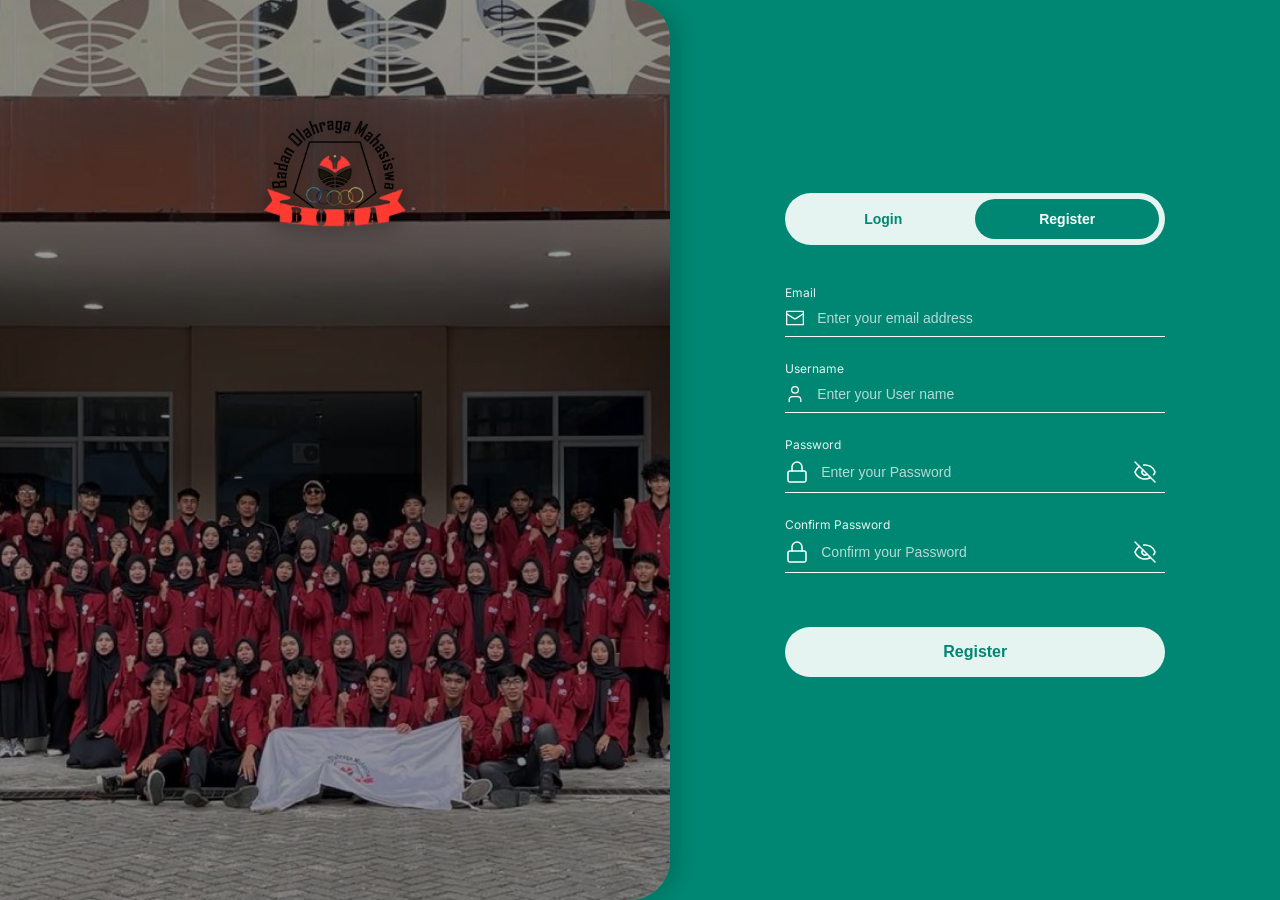
==== register.html @ ad7771c5 "update fitur login 2.0" ====
<!DOCTYPE html>
<html lang="id">
<head>
    <meta charset="UTF-8">
    <meta name="viewport" content="width=device-width, initial-scale=1.0">
    <title>Register - BOMA</title>
    <link href="https://fonts.googleapis.com/css2?family=Inter:wght@400;500;600&display=swap" rel="stylesheet">
    <link rel="stylesheet" href="css/login.css">
    
    <script>
        if (localStorage.getItem('isLoggedIn') === 'true') {
            window.location.href = 'homepage/home.html';
        }
    </script>
</head>
<body class="login-body-new">

    <div class="login-split-wrapper">
        
        <div class="login-split-left" style="background-image: url('./src/foto_login.jpeg');">
            <div class="login-dark-overlay">
                <img src="./src/Foto_LogoBoma.png" alt="Logo BOMA" class="login-center-logo">
            </div>
        </div>

        <div class="login-split-right">
            <div class="login-form-box">
                
                <div class="login-toggle-pill">
                    <button class="toggle-pill-btn" onclick="window.location.href='index.html'">Login</button>
                    <button class="toggle-pill-btn active">Register</button>
                </div>

                <form onsubmit="prosesRegister(event)">
                    <div class="login-input-group">
                        <label>Email</label>
                        <div class="login-input-line">
                            <svg xmlns="http://www.w3.org/2000/svg" width="20" height="20" viewBox="0 0 24 24" fill="none" stroke="currentColor" stroke-width="1.5" stroke-linecap="round" stroke-linejoin="round" class="lucide lucide-mail-icon lucide-mail"><path d="m22 7-8.991 5.727a2 2 0 0 1-2.009 0L2 7"/><rect x="2" y="4" width="20" height="16" rx=""/></svg>
                            <input type="email" placeholder="Enter your email address" required>
                        </div>
                    </div>

                    <div class="login-input-group">
                        <label>Username</label>
                        <div class="login-input-line">
                            <svg xmlns="http://www.w3.org/2000/svg" width="20" height="20" viewBox="0 0 24 24" fill="none" stroke="currentColor" stroke-width="1.5" stroke-linecap="round" stroke-linejoin="round" class="lucide lucide-user-icon lucide-user"><path d="M19 21v-2a4 4 0 0 0-4-4H9a4 4 0 0 0-4 4v2"/><circle cx="12" cy="7" r="4"/></svg>
                            <input type="text" placeholder="Enter your User name" required>
                        </div>
                    </div>

                    <div class="login-input-group">
                        <label>Password</label>
                        <div class="login-input-line">
                            <svg xmlns="http://www.w3.org/2000/svg" width="24" height="24" viewBox="0 0 24 24" fill="none" stroke="currentColor" stroke-width="1.5" stroke-linecap="round" stroke-linejoin="round" class="lucide lucide-lock-icon lucide-lock"><rect width="18" height="11" x="3" y="11" rx="2" ry="2"/><path d="M7 11V7a5 5 0 0 1 10 0v4"/></svg>
                            <input type="password" id="regPass" placeholder="Enter your Password" required>
                            <span class="icon" onclick="togglePass('regPass', 'eye1')" style="cursor: pointer; display: flex; align-items: center;" id="eye1">
                                <svg xmlns="http://www.w3.org/2000/svg" width="24" height="24" viewBox="0 0 24 24" fill="none" stroke="currentColor" stroke-width="1.5" stroke-linecap="round" stroke-linejoin="round" class="lucide lucide-eye-off-icon lucide-eye-off"><path d="M10.733 5.076a10.744 10.744 0 0 1 11.205 6.575 1 1 0 0 1 0 .696 10.747 10.747 0 0 1-1.444 2.49"/><path d="M14.084 14.158a3 3 0 0 1-4.242-4.242"/><path d="M17.479 17.499a10.75 10.75 0 0 1-15.417-5.151 1 1 0 0 1 0-.696 10.75 10.75 0 0 1 4.446-5.143"/><path d="m2 2 20 20"/></svg>
                            </span>
                        </div>
                    </div>

                    <div class="login-input-group">
                        <label>Confirm Password</label>
                        <div class="login-input-line">
                            <svg xmlns="http://www.w3.org/2000/svg" width="24" height="24" viewBox="0 0 24 24" fill="none" stroke="currentColor" stroke-width="1.5" stroke-linecap="round" stroke-linejoin="round" class="lucide lucide-lock-icon lucide-lock"><rect width="18" height="11" x="3" y="11" rx="2" ry="2"/><path d="M7 11V7a5 5 0 0 1 10 0v4"/></svg>
                            <input type="password" id="regConfirm" placeholder="Confirm your Password" required>
                            <span class="icon" onclick="togglePass('regConfirm', 'eye2')" style="cursor: pointer; display: flex; align-items: center;" id="eye2">
                                <svg xmlns="http://www.w3.org/2000/svg" width="24" height="24" viewBox="0 0 24 24" fill="none" stroke="currentColor" stroke-width="1.5" stroke-linecap="round" stroke-linejoin="round" class="lucide lucide-eye-off-icon lucide-eye-off"><path d="M10.733 5.076a10.744 10.744 0 0 1 11.205 6.575 1 1 0 0 1 0 .696 10.747 10.747 0 0 1-1.444 2.49"/><path d="M14.084 14.158a3 3 0 0 1-4.242-4.242"/><path d="M17.479 17.499a10.75 10.75 0 0 1-15.417-5.151 1 1 0 0 1 0-.696 10.75 10.75 0 0 1 4.446-5.143"/><path d="m2 2 20 20"/></svg>
                            </span>
                        </div>
                    </div>

                    <button type="submit" class="login-btn-submit" style="margin-top: 30px;">Register</button>
                </form>

            </div>
        </div>
    </div>

    <script>
        // FUNGSI BUKA TUTUP PASSWORD
        function togglePass(inputId, eyeId) {
            const input = document.getElementById(inputId);
            const eye = document.getElementById(eyeId);

            if (input.type === 'password') {
                input.type = 'text';
                eye.innerHTML = `<svg xmlns="http://www.w3.org/2000/svg" width="24" height="24" viewBox="0 0 24 24" fill="none" stroke="currentColor" stroke-width="1.5" stroke-linecap="round" stroke-linejoin="round" class="lucide lucide-eye-icon lucide-eye"><path d="M2.062 12.348a1 1 0 0 1 0-.696 10.75 10.75 0 0 1 19.876 0 1 1 0 0 1 0 .696 10.75 10.75 0 0 1-19.876 0"/><circle cx="12" cy="12" r="3"/></svg>`;
            } else {
                input.type = 'password';
                eye.innerHTML = `<svg xmlns="http://www.w3.org/2000/svg" width="24" height="24" viewBox="0 0 24 24" fill="none" stroke="currentColor" stroke-width="1.5" stroke-linecap="round" stroke-linejoin="round" class="lucide lucide-eye-off-icon lucide-eye-off"><path d="M10.733 5.076a10.744 10.744 0 0 1 11.205 6.575 1 1 0 0 1 0 .696 10.747 10.747 0 0 1-1.444 2.49"/><path d="M14.084 14.158a3 3 0 0 1-4.242-4.242"/><path d="M17.479 17.499a10.75 10.75 0 0 1-15.417-5.151 1 1 0 0 1 0-.696 10.75 10.75 0 0 1 4.446-5.143"/><path d="m2 2 20 20"/></svg>`;
            }
        }

        // FUNGSI PROSES REGISTER
        function prosesRegister(event) {
            event.preventDefault(); 
            
            const pass = document.getElementById('regPass').value;
            const confirm = document.getElementById('regConfirm').value;

            // Pengecekan biar password atas bawah harus sama persis
            if (pass !== confirm) {
                alert('Waduh, Password sama Confirm Password lu beda bro! Cek lagi dah.');
                return; // Stop fungsi di sini, ga lanjut register
            }

            // Kalau sukses dan sama, pura-puranya udah kedaftar
            alert('Register berhasil! Silakan Login.');
            window.location.href = 'index.html'; // Tendang ke halaman login
        }
    </script>
</body>
</html>
---- css/login.css ----
/* ==========================================
   FITUR LOGIN (MATCHING NEW FIGMA DESIGN)
   ========================================== */
.login-body-new {
    margin: 0;
    padding: 0;
    font-family: 'Inter', sans-serif;
    height: 100vh;
    overflow: hidden; /* Biar gak bisa di-scroll */
    background-color: #008773; /* Warna dasar Teal persis gambar */
}

.login-split-wrapper {
    display: flex;
    height: 100vh;
    width: 100vw;
}

/* KIRI (GAMBAR) */
.login-split-left {
    flex: 1.1; /* Proporsi kiri sedikit lebih besar */
    background-size: cover;
    background-position: center;
    border-top-right-radius: 40px; /* Lengkungan kanan atas */
    border-bottom-right-radius: 40px; /* Lengkungan kanan bawah */
    position: relative;
    box-shadow: 10px 0 20px rgba(0, 0, 0, 0.15); /* Bayangan tumpuk ke kanan */
    z-index: 2;
}

.login-dark-overlay {
    position: absolute;
    top: 0; left: 0; right: 0; bottom: 0;
    background-color: rgba(0, 0, 0, 0.4);
    border-top-right-radius: 40px;
    border-bottom-right-radius: 40px;
    display: flex;
    justify-content: center;
    /* align-items: center; <-- INI YANG BIKIN DIA DI TENGAH BANGET TADI */
    align-items: flex-start; /* Ganti jadi ini biar dia nempel ke atas */
    padding-top: 15%; /* Tambahin ini buat ngatur jarak dari atapnya. Kalau kurang atas, kecilin angkanya (misal 10%) */
}

.login-center-logo {
    width: 150px; /* Tadi 250px kegedean, sekarang kecilin. Kalau masih kegedean, jadiin 120px */
    filter: drop-shadow(0 4px 10px rgba(0,0,0,0.4));
}

/* KANAN (FORM LOGIN) */
.login-split-right {
    flex: 1;
    display: flex;
    justify-content: center;
    align-items: center;
    color: #FFFFFF;
    background-color: #008773; /* Warna Teal padat */
}

.login-form-box {
    width: 100%;
    max-width: 380px;
}

/* TOGGLE LOGIN/REGISTER */
.login-toggle-pill {
    background-color: #E6F4F1; /* Warna putih kehijauan terang */
    border-radius: 50px;
    display: flex;
    padding: 6px;
    margin-bottom: 40px;
}

.toggle-pill-btn {
    flex: 1;
    padding: 12px 0;
    border: none;
    background: transparent;
    border-radius: 50px;
    font-weight: 600;
    color: #008773; /* Warna teks teal pas inactive */
    cursor: pointer;
    font-size: 14px;
    transition: 0.3s;
}

.toggle-pill-btn.active {
    background-color: #008773; /* Tombol aktif berubah teal */
    color: #FFFFFF; /* Teks putih */
}

/* INPUT FORM */
.login-input-group {
    margin-bottom: 24px;
}

.login-input-group label {
    display: block;
    font-size: 12px;
    margin-bottom: 8px;
    opacity: 0.9;
}

.login-input-line {
    gap: 10px;
    display: flex;
    align-items: center;
    border-bottom: 1px solid #FFFFFF; /* Garis bawah putih */
    padding-bottom: 8px;
}

.login-input-line .icon {
    font-size: 16px;
    margin: 0 8px 0 0;
}

.login-input-line input {
    flex: 1;
    background: transparent;
    border: none;
    color: #FFFFFF;
    font-size: 14px;
    outline: none;
}

.login-input-line input::placeholder {
    color: rgba(255, 255, 255, 0.7);
}

/* CHECKBOX & FORGOT PASSWORD */
.login-options-row {
    display: flex;
    justify-content: space-between;
    align-items: center;
    font-size: 12px;
    margin-bottom: 40px;
}

.login-remember {
    display: flex;
    align-items: center;
    gap: 8px;
    cursor: pointer;
}

.login-forgot {
    color: #FFFFFF;
    text-decoration: none;
}

.login-forgot:hover {
    text-decoration: underline;
}

/* TOMBOL SUBMIT */
.login-btn-submit {
    width: 100%;
    background-color: #E6F4F1; /* Warna putih kehijauan terang */
    color: #008773; /* Teks Teal */
    padding: 16px;
    border: none;
    border-radius: 50px;
    font-size: 16px;
    font-weight: 700;
    cursor: pointer;
    margin-bottom: 30px;
    transition: 0.3s;
}

.login-btn-submit:hover {
    background-color: #FFFFFF;
}

/* SOCIAL LOGIN */
.login-social-area {
    text-align: center;
}

.login-social-area p {
    font-size: 12px;
    margin-bottom: 16px;
    opacity: 0.9;
}

.login-social-icons {
    display: flex;
    justify-content: center;
    gap: 20px;
}

.soc-icon {
    width: 32px;
    height: 32px;
    border-radius: 50%;
    display: flex;
    justify-content: center;
    align-items: center;
    text-decoration: none;
    font-weight: bold;
    font-size: 16px;
}
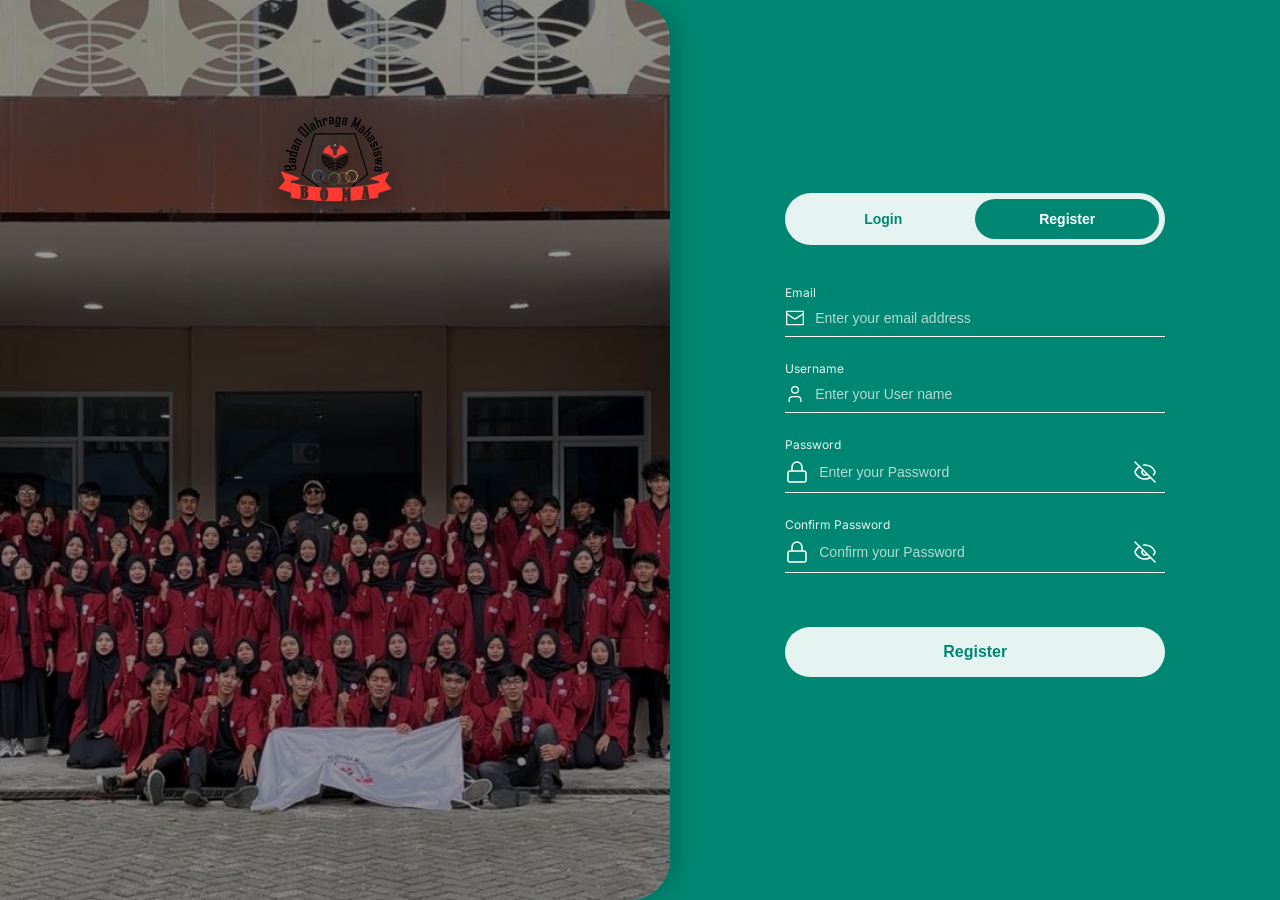
==== commit c017b8bb: "SIAP UTS" ====
--- a/register.html
+++ b/register.html
@@ -78,7 +78,6 @@
     </div>
 
     <script>
-        // FUNGSI BUKA TUTUP PASSWORD
         function togglePass(inputId, eyeId) {
             const input = document.getElementById(inputId);
             const eye = document.getElementById(eyeId);
@@ -92,22 +91,19 @@
             }
         }
 
-        // FUNGSI PROSES REGISTER
         function prosesRegister(event) {
             event.preventDefault(); 
             
             const pass = document.getElementById('regPass').value;
             const confirm = document.getElementById('regConfirm').value;
 
-            // Pengecekan biar password atas bawah harus sama persis
             if (pass !== confirm) {
                 alert('Waduh, Password sama Confirm Password lu beda bro! Cek lagi dah.');
-                return; // Stop fungsi di sini, ga lanjut register
+                return; 
             }
 
-            // Kalau sukses dan sama, pura-puranya udah kedaftar
             alert('Register berhasil! Silakan Login.');
-            window.location.href = 'index.html'; // Tendang ke halaman login
+            window.location.href = 'index.html';
         }
     </script>
 </body>
--- a/css/login.css
+++ b/css/login.css
@@ -1,59 +1,72 @@
 /* ==========================================
-   FITUR LOGIN (MATCHING NEW FIGMA DESIGN)
-   ========================================== */
-.login-body-new {
+   1. GLOBAL RESET
+   ========================================== */
+* {
+    box-sizing: border-box;
     margin: 0;
     padding: 0;
+}
+
+/* ==========================================
+   2. BASE LAYOUT & TYPOGRAPHY
+   ========================================== */
+.login-body-new {
     font-family: 'Inter', sans-serif;
     height: 100vh;
-    overflow: hidden; /* Biar gak bisa di-scroll */
-    background-color: #008773; /* Warna dasar Teal persis gambar */
+    overflow: hidden;
+    background-color: #008773;
 }
 
 .login-split-wrapper {
     display: flex;
     height: 100vh;
-    width: 100vw;
-}
-
-/* KIRI (GAMBAR) */
+    width: 100%;
+}
+
+/* ==========================================
+   3. LEFT PANEL (BACKGROUND IMAGE)
+   ========================================== */
 .login-split-left {
-    flex: 1.1; /* Proporsi kiri sedikit lebih besar */
+    flex: 1.1;
+    position: relative;
     background-size: cover;
     background-position: center;
-    border-top-right-radius: 40px; /* Lengkungan kanan atas */
-    border-bottom-right-radius: 40px; /* Lengkungan kanan bawah */
-    position: relative;
-    box-shadow: 10px 0 20px rgba(0, 0, 0, 0.15); /* Bayangan tumpuk ke kanan */
+    border-top-right-radius: 40px;
+    border-bottom-right-radius: 40px;
+    box-shadow: 10px 0 20px rgba(0, 0, 0, 0.15);
     z-index: 2;
 }
 
 .login-dark-overlay {
     position: absolute;
-    top: 0; left: 0; right: 0; bottom: 0;
+    top: 0;
+    left: 0;
+    right: 0;
+    bottom: 0;
+    display: flex;
+    justify-content: center;
+    align-items: flex-start;
+    padding-top: 15%;
     background-color: rgba(0, 0, 0, 0.4);
     border-top-right-radius: 40px;
     border-bottom-right-radius: 40px;
-    display: flex;
-    justify-content: center;
-    /* align-items: center; <-- INI YANG BIKIN DIA DI TENGAH BANGET TADI */
-    align-items: flex-start; /* Ganti jadi ini biar dia nempel ke atas */
-    padding-top: 15%; /* Tambahin ini buat ngatur jarak dari atapnya. Kalau kurang atas, kecilin angkanya (misal 10%) */
 }
 
 .login-center-logo {
-    width: 150px; /* Tadi 250px kegedean, sekarang kecilin. Kalau masih kegedean, jadiin 120px */
-    filter: drop-shadow(0 4px 10px rgba(0,0,0,0.4));
-}
-
-/* KANAN (FORM LOGIN) */
+    width: 120px;
+    filter: drop-shadow(0 4px 10px rgba(0, 0, 0, 0.4));
+}
+
+/* ==========================================
+   4. RIGHT PANEL (LOGIN FORM)
+   ========================================== */
 .login-split-right {
     flex: 1;
     display: flex;
     justify-content: center;
     align-items: center;
-    color: #FFFFFF;
-    background-color: #008773; /* Warna Teal padat */
+    background-color: #008773;
+    color: #FFFFFF;
 }
 
 .login-form-box {
@@ -61,56 +74,56 @@
     max-width: 380px;
 }
 
-/* TOGGLE LOGIN/REGISTER */
+/* --- Toggle Login/Register --- */
 .login-toggle-pill {
-    background-color: #E6F4F1; /* Warna putih kehijauan terang */
-    border-radius: 50px;
     display: flex;
     padding: 6px;
     margin-bottom: 40px;
+    background-color: #E6F4F1;
+    border-radius: 50px;
 }
 
 .toggle-pill-btn {
     flex: 1;
     padding: 12px 0;
+    background: transparent;
     border: none;
-    background: transparent;
     border-radius: 50px;
+    color: #008773;
+    font-size: 14px;
     font-weight: 600;
-    color: #008773; /* Warna teks teal pas inactive */
     cursor: pointer;
-    font-size: 14px;
-    transition: 0.3s;
+    transition: 0.3s ease;
 }
 
 .toggle-pill-btn.active {
-    background-color: #008773; /* Tombol aktif berubah teal */
-    color: #FFFFFF; /* Teks putih */
-}
-
-/* INPUT FORM */
+    background-color: #008773;
+    color: #FFFFFF;
+}
+
+/* --- Form Inputs --- */
 .login-input-group {
     margin-bottom: 24px;
 }
 
 .login-input-group label {
     display: block;
+    margin-bottom: 8px;
     font-size: 12px;
-    margin-bottom: 8px;
     opacity: 0.9;
 }
 
 .login-input-line {
+    display: flex;
+    align-items: center;
     gap: 10px;
-    display: flex;
-    align-items: center;
-    border-bottom: 1px solid #FFFFFF; /* Garis bawah putih */
     padding-bottom: 8px;
+    border-bottom: 1px solid #FFFFFF;
 }
 
 .login-input-line .icon {
+    margin: 0 8px 0 0;
     font-size: 16px;
-    margin: 0 8px 0 0;
 }
 
 .login-input-line input {
@@ -126,13 +139,13 @@
     color: rgba(255, 255, 255, 0.7);
 }
 
-/* CHECKBOX & FORGOT PASSWORD */
+/* --- Form Options (Remember & Forgot) --- */
 .login-options-row {
     display: flex;
     justify-content: space-between;
     align-items: center;
+    margin-bottom: 40px;
     font-size: 12px;
-    margin-bottom: 40px;
 }
 
 .login-remember {
@@ -145,39 +158,40 @@
 .login-forgot {
     color: #FFFFFF;
     text-decoration: none;
+    transition: 0.3s ease;
 }
 
 .login-forgot:hover {
     text-decoration: underline;
 }
 
-/* TOMBOL SUBMIT */
+/* --- Submit Button --- */
 .login-btn-submit {
     width: 100%;
-    background-color: #E6F4F1; /* Warna putih kehijauan terang */
-    color: #008773; /* Teks Teal */
     padding: 16px;
+    margin-bottom: 30px;
+    background-color: #E6F4F1;
     border: none;
     border-radius: 50px;
+    color: #008773;
     font-size: 16px;
     font-weight: 700;
     cursor: pointer;
-    margin-bottom: 30px;
-    transition: 0.3s;
+    transition: 0.3s ease;
 }
 
 .login-btn-submit:hover {
     background-color: #FFFFFF;
 }
 
-/* SOCIAL LOGIN */
+/* --- Social Login --- */
 .login-social-area {
     text-align: center;
 }
 
 .login-social-area p {
+    margin-bottom: 16px;
     font-size: 12px;
-    margin-bottom: 16px;
     opacity: 0.9;
 }
 
@@ -188,13 +202,71 @@
 }
 
 .soc-icon {
+    display: flex;
+    justify-content: center;
+    align-items: center;
     width: 32px;
     height: 32px;
     border-radius: 50%;
-    display: flex;
-    justify-content: center;
-    align-items: center;
+    font-size: 16px;
+    font-weight: bold;
     text-decoration: none;
-    font-weight: bold;
-    font-size: 16px;
+}
+
+/* ==========================================
+   5. RESPONSIVE DESIGN (MOBILE/TABLET)
+   ========================================== */
+@media screen and (max-width: 768px) {
+    .login-body-new,
+    .login-split-wrapper {
+        height: auto !important;
+        min-height: 100vh;
+        overflow-y: auto !important;
+        overflow-x: hidden;
+    }
+
+    .login-split-wrapper {
+        flex-direction: column;
+    }
+    
+    .login-split-left {
+        display: block;
+        flex: none;
+        width: 100%;
+        height: 280px;
+        border-radius: 0 0 35px 35px;
+    }
+
+    .login-dark-overlay {
+        display: flex;
+        justify-content: center;
+        align-items: center;
+        padding-top: 0;
+        border-radius: 0 0 35px 35px;
+    }
+
+    .login-center-logo {
+        width: 130px !important;
+        height: auto !important;
+        object-fit: contain;
+    }
+    
+    .login-split-right {
+        flex: none;
+        width: 100%;
+        height: auto;
+        align-items: flex-start;
+        padding: 40px 24px 60px 24px;
+    }
+    
+    .login-form-box {
+        width: 100%;
+        max-width: 100%;
+    }
+
+    .login-social-icons svg {
+        flex-shrink: 0 !important;
+        width: 42px !important;
+        height: 42px !important;
+    }
 }
